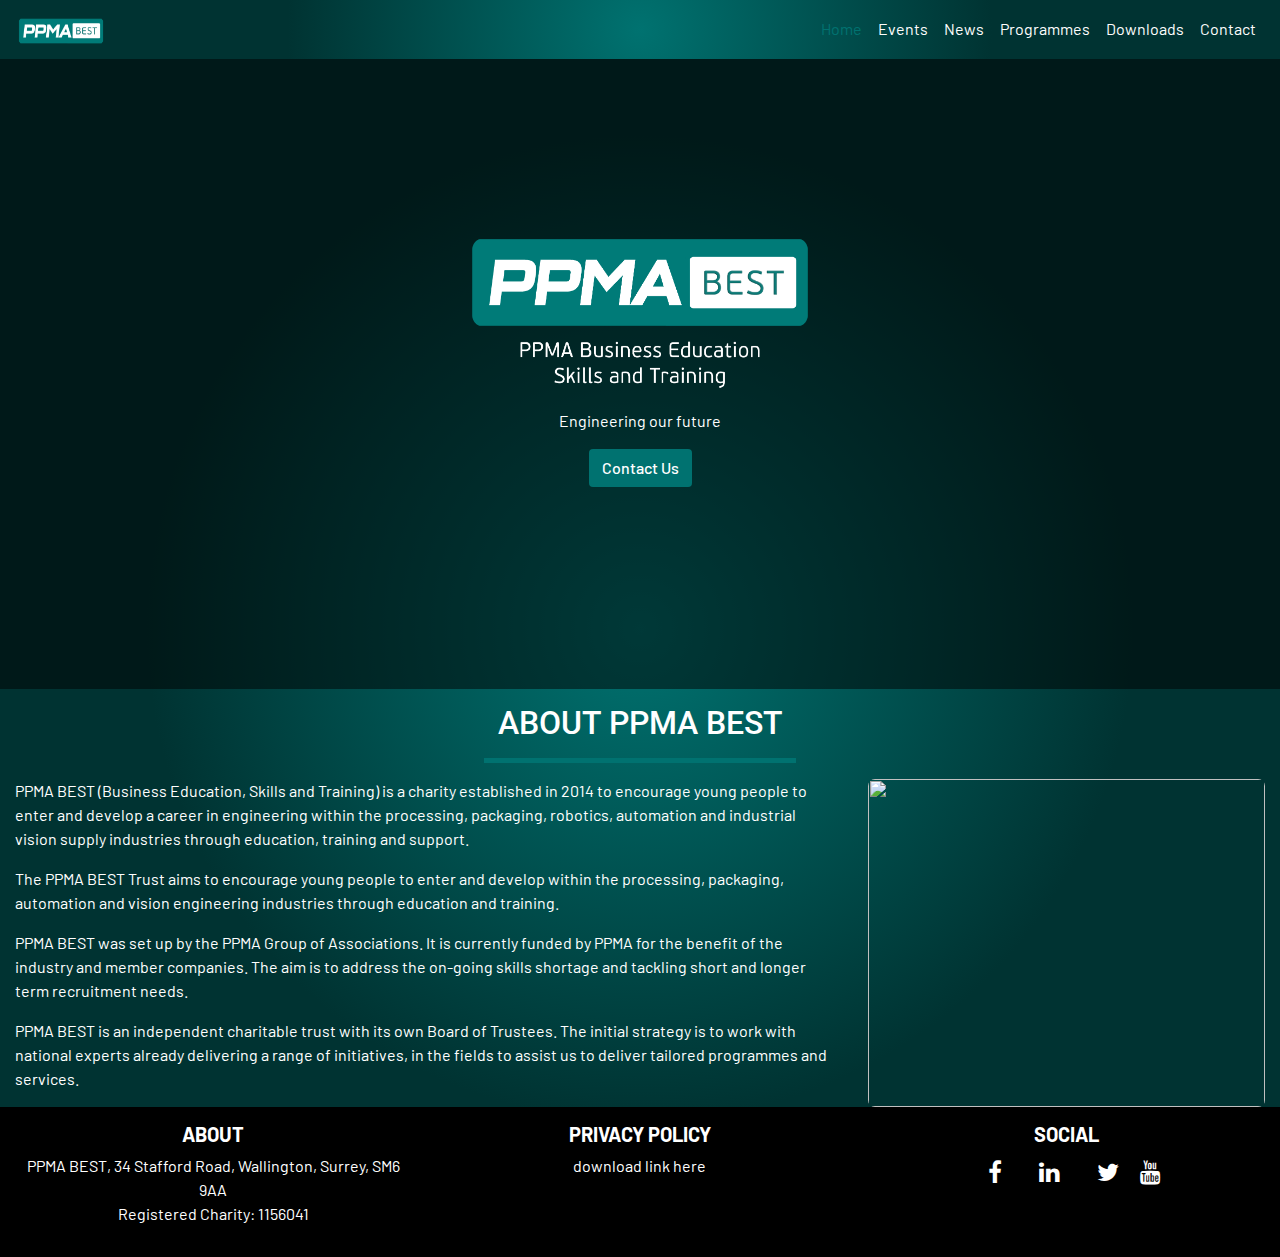
==== index.html @ e25cf6c8 "style changes to footer & added nav logo" ====
<!DOCTYPE html>
<html lang="en">

<head>
	<meta charset="UTF-8">
	<meta name="viewport" content="width=device-width, initial-scale=1.0">
	<meta http-equiv="X-UA-Compatible" content="ie=edge">
	<title>PPMA BEST</title>

	<link rel="stylesheet" href="https://stackpath.bootstrapcdn.com/bootstrap/4.4.1/css/bootstrap.min.css"
		type="text/css" />
	<link rel="stylesheet" href="https://stackpath.bootstrapcdn.com/font-awesome/4.7.0/css/font-awesome.min.css"
		type="text/css" />
	<link rel="stylesheet" href="assets/css/style.css" type="text/css" />

</head>

<body>

	<header>
		<nav class="navbar navbar-expand-lg navbar-dark">
			<a class="navbar-brand" href="index.html"><img src="/assets/images/navlogo.png" width="90" height="30" alt=""></a>
			<button class="navbar-toggler" type="button" data-toggle="collapse" data-target="#navbarSupportedContent" aria-controls="navbarSupportedContent" aria-expanded="false" aria-label="Toggle navigation">
    <span class="navbar-toggler-icon"></span>
  </button>

			<div class="collapse navbar-collapse" id="navbarSupportedContent">
				<ul class="navbar-nav ml-auto d-flex align-items-end">
					<li class="nav-item active">
						<a class="nav-link" href="index.html">Home <span class="sr-only">(current)</span></a>
					</li>
					<li class="nav-item">
						<a class="nav-link" href="events.html">Events</a>
					</li>
					<li class="nav-item">
						<a class="nav-link" href="news.html">News</a>
					</li>
					<li class="nav-item">
						<a class="nav-link" href="programmes.html">Programmes</a>
					</li>
					<li class="nav-item">
						<a class="nav-link" href="downloads.html">Downloads</a>
					</li>
					<li class="nav-item">
						<a class="nav-link" href="contact.html">Contact</a>
					</li>
				</ul>
			</div>
		</nav>
	</header>
	<section>

		<div class="container-fluid callout-container">
			<div class="opaque-overlay">&nbsp;</div>
			<div class="row">
				<div class="col-12">
					<section class="callout jumbotron text-center">
                        <img src="/assets/images/logostrap.png" class="callout-logo" alt="PPMA BESTO Logo">
						<p class="jumbotron-p">Engineering our future</p>
						<button type="button" class="btn cta--green">Contact Us</button>
					</section>
				</div>
			</div>

	</section>

	<section class="container-fluid">
		<div class="row">
			<div class="col-12">
				<h2 class="about-h2">About PPMA BEST</h2>
                <hr class="hr-small">
			</div>
		</div>
		<div class="row">
			<div class="col-12 col-lg-8 text-border">
				<p>PPMA BEST (Business Education, Skills and Training) is a charity established in 2014 to encourage
					young
					people to enter and develop a career in engineering within the processing, packaging, robotics,
					automation and industrial vision supply industries through education, training and support.</p>

    				<p>The PPMA BEST Trust aims to encourage young people to enter and develop within the processing,
					packaging, automation and vision engineering industries through education and training.</p>

				    <p>PPMA BEST was set up by the PPMA Group of Associations. It is currently funded by PPMA for the
					benefit
					of the industry and member companies. The aim is to address the on-going skills shortage and
					tackling
					short and longer term recruitment needs.</p>

                  	<p>PPMA BEST is an independent charitable trust with its own Board of Trustees. The initial strategy is
					to
					work with national experts already delivering a range of initiatives, in the fields to assist us to
					deliver tailored programmes and services.</p>

				    <!--<p>PPMA BEST Brochure (pdf) </p>-->
			</div>
			<div class="d-none d-lg-block col-lg-4">
				<img src="/assets/images/test.jpg" alt="" class="about-text-image">
            </div>
			</div>
	</section>
	<footer class="container-fluid">
		<div id="footer-details" class="row">
			<div class="col-sm-4">
				<h5>About</h5>
				<p class="inline-block">
					PPMA BEST, 34 Stafford Road, Wallington, Surrey, SM6 9AA </br>
                    Registered Charity: 1156041
				</p>
			</div>
			<div class="col-sm-4">
				<h5>Privacy Policy</h5>
				<p class="inline-block">
					download link here
				</p>
			</div>
			<div class="col-sm-4">
                <h5>Social</h5>
				<ul class="list-inline social-links">
					<li class="list-inline-item">
						<a target="_blank" href="https://www.facebook.com/PPMAGroup/">
							<i class="fa fa-facebook" aria-hidden="true"></i>
							<span class="sr-only">Facebook</span>
						</a>
					</li>
					<li class="list-inline-item">
						<a target="_blank" href="https://www.linkedin.com/company/ppma-best/">
							<i class="fa fa-linkedin" aria-hidden="true"></i>
							<span class="sr-only">Linkedin</span>
						</a>
					</li>
					<li class="list-inline-item">
						<a target="_blank" href="https://twitter.com/ppmabest?lang=en">
							<i class="fa fa-twitter" aria-hidden="true"></i>
							<span class="sr-only">Twitter</span>
						</a>
					</li>
					<li class="list-inline-item">
						<a target="_blank" href="https://www.youtube.com/channel/UCW0hgEalJv1jSjjpf-eoJUA?view_as=subscriber">
							<i class="fa fa-youtube" aria-hidden="true"></i>
							<span class="sr-only">Youtube</span>
						</a>
					</li>
			</div>
		</div>
	</footer>

	<script src="https://code.jquery.com/jquery-3.3.1.slim.min.js"
		integrity="sha384-q8i/X+965DzO0rT7abK41JStQIAqVgRVzpbzo5smXKp4YfRvH+8abtTE1Pi6jizo" crossorigin="anonymous">
	</script>
	<script src="https://cdnjs.cloudflare.com/ajax/libs/popper.js/1.14.7/umd/popper.min.js"
		integrity="sha384-UO2eT0CpHqdSJQ6hJty5KVphtPhzWj9WO1clHTMGa3JDZwrnQq4sF86dIHNDz0W1" crossorigin="anonymous">
	</script>
	<script src="https://stackpath.bootstrapcdn.com/bootstrap/4.3.1/js/bootstrap.min.js"
		integrity="sha384-JjSmVgyd0p3pXB1rRibZUAYoIIy6OrQ6VrjIEaFf/nJGzIxFDsf4x0xIM+B07jRM" crossorigin="anonymous">
	</script>

</body>

</html>
---- assets/css/style.css ----
@import url('https://fonts.googleapis.com/css?family=Barlow:200,300,400,500,700|Roboto:400,500,700&display=swap');

body {
    font-family: "Barlow", sans-serif;
    background: rgb(0,51,50);
    background: radial-gradient(circle, rgba(0,114,112,1) 0%, rgba(0,51,50,1) 55%);
    min-height: 100vh;
}

body p {
    color: white;
}

header {
    margin: 0;
}

/* ------------------------------------------- Navbar */

.navbar {
    background: radial-gradient(circle, rgba(0,114,112,1) 0%, rgba(0,51,50,1) 55%);
}

.navbar-dark .nav-item .nav-link {
    color: rgb(253, 253, 253);
}

.navbar-dark .nav-item:hover .nav-link {
    color: rgb(253, 253, 253);
    background-color: #007270;
    border-radius: 7px;
        transition: all 0.2s ease-in-out;
    -moz-transition: all 0.2s ease-in-out;
    -webkit-transition: all 0.2s ease-in-out;
    -o-transition: all 0.2s ease-in-out;
}

.navbar-dark .nav-item.active .nav-link {
    color: #007270;
}

.navbar-toggler:focus, .navbar-toggler:active {
    outline: none;
    box-shadow: none;
    background-color: #007270;
}




/* ------------------------------------------- callout */

.callout-container {
    background-image: url("/assets/images/test.jpg");
    -webkit-background-size: cover;
    -moz-background-size: cover;
    -o-background-size: cover;
    background-size: cover;
    
    display: flex;
    align-items: center;
    justify-content: center;

    position: relative;
  height: 70vh;
}

.opaque-overlay {
    position: absolute;
    top: 0;
    left: 0;
    height: 100%;
    width: 100%;
    background-color: rgba(0, 0, 0, 0.5);
}

.callout-logo {
    display:block;
    margin-left:auto;
    margin-right:auto;
    height: 20vh;
    width: 40vh;
}

.jumbotron {
    background-color: transparent;
    color: #fff;
}

.jumbotron-h1 {
    font-size: 5em;
}

/* ------------------------------------------- about section */

.about-text-image {
    width: 100%;
    height: 100%;
    border-radius: 7px;
    position: center;
}

.about-h2 {
    font-family: "Roboto";
    text-transform: uppercase;
    size: 3rem;
    text-align: center;
    color: white;
    padding-top: 15px;
}

/* ------------------------------------------- buttons */

.cta--green {
    background-color: #007270;
    color: white;
    font-weight: 500;
        transition: all 0.2s ease-in-out;
    -moz-transition: all 0.2s ease-in-out;
    -webkit-transition: all 0.2s ease-in-out;
    -o-transition: all 0.2s ease-in-out;
}

.cta--green:hover {
    background-color: #ffffff;
    color: #007270;
    font-weight: 500;
        transition: all 0.3s ease-in-out;
    -moz-transition: all 0.3s ease-in-out;
    -webkit-transition: all 0.3s ease-in-out;
    -o-transition: all 0.3s ease-in-out;
}

/* ---------------------------------------------------utilities */

/*.text-border {
    border: 2px solid #ffffff;
    padding-left: 5px;
    padding-right: 5px;
    border-radius: 7px;
}

Not sure I like this - leaving here to play about with margins / padding / styling later

*/  

.hr-wide {
    width: 75%;
    height: 5px;
    border: 0;
    background-color: #007270;
}

.hr-small {
    width: 25%;
    height: 5px;
    border: 0;
    background-color: #007270;
}

/* should the hr wide only be visible on smaller screens? unsure about the look on large screens */




/* --------------------------------------------------- footer */

#footer-details {
    background-color: #000000;
    padding-top: 15px;
    padding-bottom: 15px;
}

#footer-details h5 {
    color: white;
    text-align: center;
    text-transform: uppercase;
    font-weight: 700;
}

#footer-details p {
    text-align: center;
}

.social-links {
    text-align: center;
    font-size: 1.5rem;
}

.social-links a {
    color: white;
}

.social-links a:hover {
    color: #007270;
    transition: all 0.3s ease-in-out;
    -moz-transition: all 0.3s ease-in-out;
    -webkit-transition: all 0.3s ease-in-out;
    -o-transition: all 0.3s ease-in-out;
}

.list-inline-item:not(:last-child) {
    margin-right: 1rem;
    margin-left: 1rem;
}
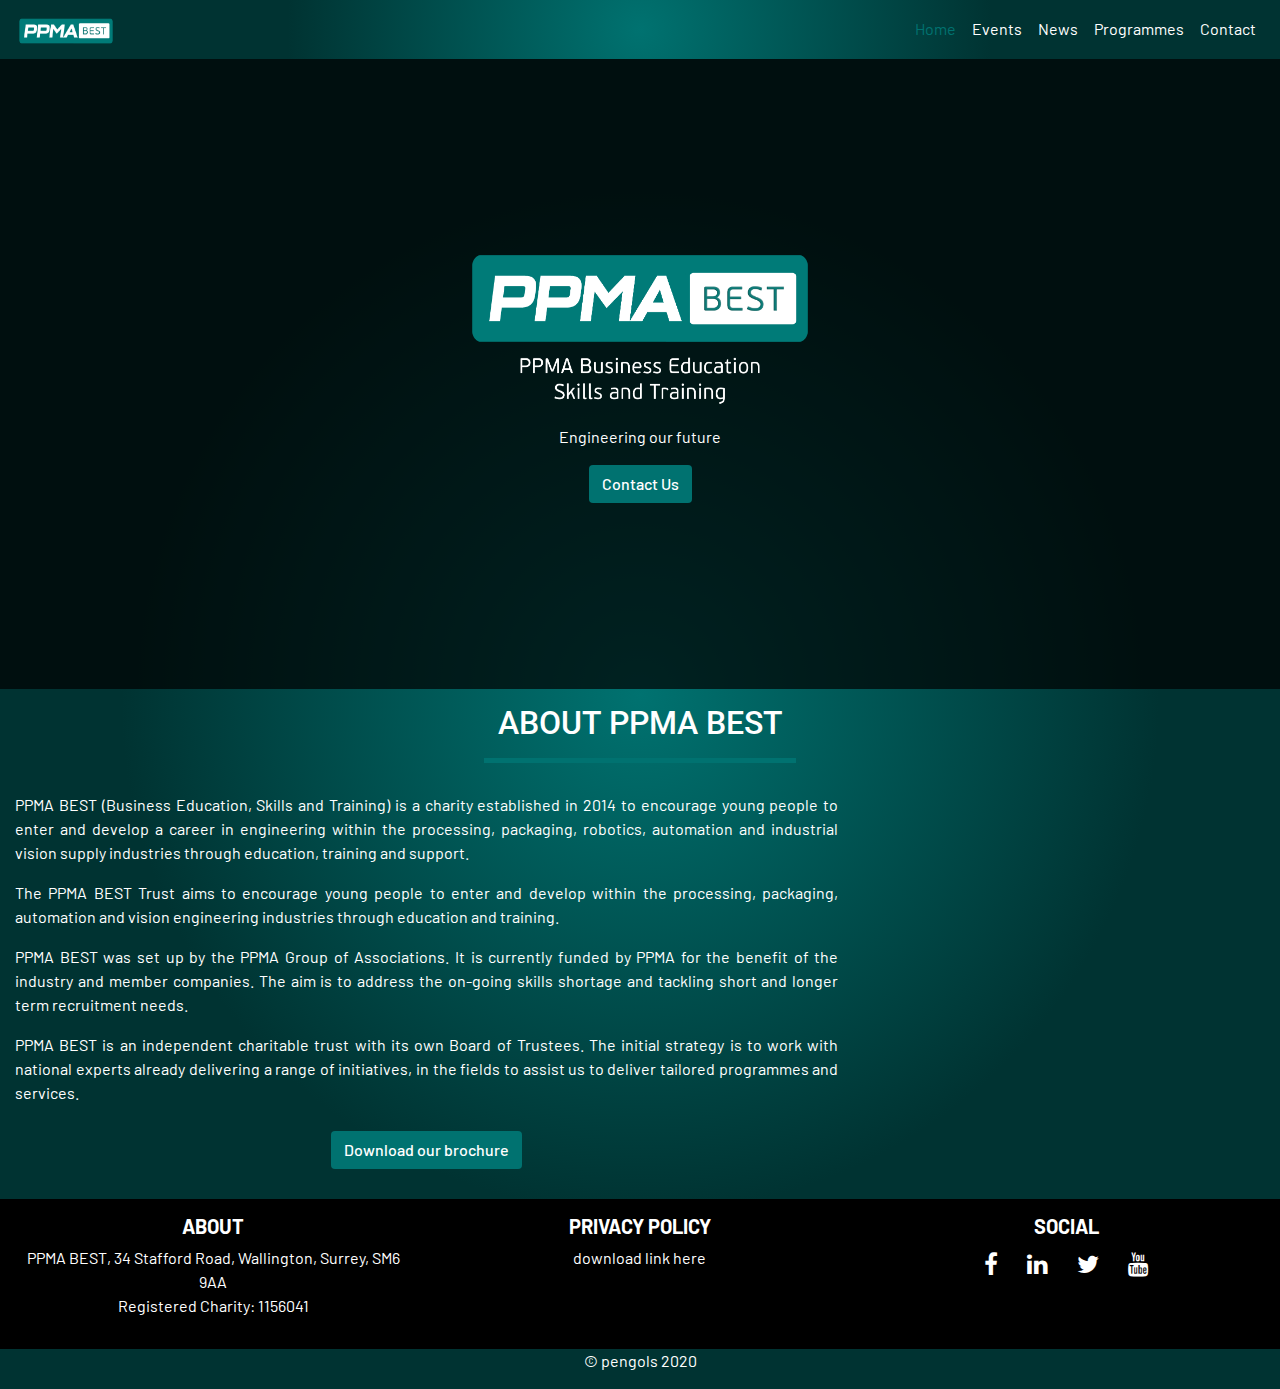
==== commit 6465744d: "removed downloads page from navbar on all html pages" ====
--- a/index.html
+++ b/index.html
@@ -7,6 +7,7 @@
 	<meta http-equiv="X-UA-Compatible" content="ie=edge">
 	<title>PPMA BEST</title>
 
+	<link rel="shortcut icon" type="image/png" href="/assets/images/favicon32.png">
 	<link rel="stylesheet" href="https://stackpath.bootstrapcdn.com/bootstrap/4.4.1/css/bootstrap.min.css"
 		type="text/css" />
 	<link rel="stylesheet" href="https://stackpath.bootstrapcdn.com/font-awesome/4.7.0/css/font-awesome.min.css"
@@ -19,83 +20,87 @@
 
 	<header>
 		<nav class="navbar navbar-expand-lg navbar-dark">
-			<a class="navbar-brand" href="index.html"><img src="/assets/images/navlogo.png" width="90" height="30" alt=""></a>
-			<button class="navbar-toggler" type="button" data-toggle="collapse" data-target="#navbarSupportedContent" aria-controls="navbarSupportedContent" aria-expanded="false" aria-label="Toggle navigation">
+			<a class="navbar-brand"
+				href="index.html"><img src="/assets/images/navlogo.png" width="100" height="30" alt=""></a>
+				<button class="navbar-toggler" type="button" data-toggle="collapse" data-target="#navbarSupportedContent" aria-controls="navbarSupportedContent" aria-expanded="false" aria-label="Toggle navigation">
     <span class="navbar-toggler-icon"></span>
   </button>
 
-			<div class="collapse navbar-collapse" id="navbarSupportedContent">
-				<ul class="navbar-nav ml-auto d-flex align-items-end">
-					<li class="nav-item active">
-						<a class="nav-link" href="index.html">Home <span class="sr-only">(current)</span></a>
-					</li>
-					<li class="nav-item">
-						<a class="nav-link" href="events.html">Events</a>
-					</li>
-					<li class="nav-item">
-						<a class="nav-link" href="news.html">News</a>
-					</li>
-					<li class="nav-item">
-						<a class="nav-link" href="programmes.html">Programmes</a>
-					</li>
-					<li class="nav-item">
-						<a class="nav-link" href="downloads.html">Downloads</a>
-					</li>
-					<li class="nav-item">
-						<a class="nav-link" href="contact.html">Contact</a>
-					</li>
-				</ul>
-			</div>
+				<div class="collapse navbar-collapse" id="navbarSupportedContent">
+					<ul class="navbar-nav ml-auto d-flex align-items-end">
+						<li class="nav-item active">
+							<a class="nav-link" href="index.html">Home <span class="sr-only">(current)</span></a>
+						</li>
+						<li class="nav-item">
+							<a class="nav-link" href="events.html">Events</a>
+						</li>
+						<li class="nav-item">
+							<a class="nav-link" href="news.html">News</a>
+						</li>
+						<li class="nav-item">
+							<a class="nav-link" href="programmes.html">Programmes</a>
+						</li>
+						<li class="nav-item">
+							<a class="nav-link" href="contact.html">Contact</a>
+						</li>
+					</ul>
+				</div>
 		</nav>
 	</header>
+
 	<section>
-
 		<div class="container-fluid callout-container">
 			<div class="opaque-overlay">&nbsp;</div>
 			<div class="row">
 				<div class="col-12">
-					<section class="callout jumbotron text-center">
-                        <img src="/assets/images/logostrap.png" class="callout-logo" alt="PPMA BESTO Logo">
+					<div class="callout jumbotron text-center">
+						<img src="/assets/images/logostrap.png" class="callout-logo" alt="PPMA BESTO Logo">
 						<p class="jumbotron-p">Engineering our future</p>
-						<button type="button" class="btn cta--green">Contact Us</button>
-					</section>
+						<a class="btn cta--green" href="contact.html" role="button">Contact Us</a>
+					</div>
 				</div>
 			</div>
-
+		</div>
 	</section>
 
 	<section class="container-fluid">
 		<div class="row">
 			<div class="col-12">
 				<h2 class="about-h2">About PPMA BEST</h2>
-                <hr class="hr-small">
+				<hr class="hr-small">
 			</div>
 		</div>
 		<div class="row">
-			<div class="col-12 col-lg-8 text-border">
-				<p>PPMA BEST (Business Education, Skills and Training) is a charity established in 2014 to encourage
+			<div class="col-12 col-lg-8">
+				<p class="text-justify">PPMA BEST (Business Education, Skills and Training) is a charity established in
+					2014 to encourage
 					young
 					people to enter and develop a career in engineering within the processing, packaging, robotics,
 					automation and industrial vision supply industries through education, training and support.</p>
 
-    				<p>The PPMA BEST Trust aims to encourage young people to enter and develop within the processing,
+				<p class="text-justify">The PPMA BEST Trust aims to encourage young people to enter and develop within
+					the processing,
 					packaging, automation and vision engineering industries through education and training.</p>
 
-				    <p>PPMA BEST was set up by the PPMA Group of Associations. It is currently funded by PPMA for the
+				<p class="text-justify">PPMA BEST was set up by the PPMA Group of Associations. It is currently funded
+					by PPMA for the
 					benefit
 					of the industry and member companies. The aim is to address the on-going skills shortage and
 					tackling
 					short and longer term recruitment needs.</p>
 
-                  	<p>PPMA BEST is an independent charitable trust with its own Board of Trustees. The initial strategy is
+				<p class="text-justify">PPMA BEST is an independent charitable trust with its own Board of Trustees. The
+					initial strategy is
 					to
 					work with national experts already delivering a range of initiatives, in the fields to assist us to
 					deliver tailored programmes and services.</p>
-
-				    <!--<p>PPMA BEST Brochure (pdf) </p>-->
+				<div class="brochure-cta">
+					<a href="http://www.ppmabest.org.uk/pdf/PPMA_BEST_2019.pdf" target="_blank" role="button"
+						class="btn cta--green">Download our brochure</a>
+				</div>
 			</div>
 			<div class="d-none d-lg-block col-lg-4">
-				<img src="/assets/images/test.jpg" alt="" class="about-text-image">
+				<img src="/assets/images/apprentice.png" alt="" class="img-fluid about-text-image">
             </div>
 			</div>
 	</section>
@@ -104,8 +109,8 @@
 			<div class="col-sm-4">
 				<h5>About</h5>
 				<p class="inline-block">
-					PPMA BEST, 34 Stafford Road, Wallington, Surrey, SM6 9AA </br>
-                    Registered Charity: 1156041
+					PPMA BEST, 34 Stafford Road, Wallington, Surrey, SM6 9AA <br>
+					Registered Charity: 1156041
 				</p>
 			</div>
 			<div class="col-sm-4">
@@ -115,7 +120,7 @@
 				</p>
 			</div>
 			<div class="col-sm-4">
-                <h5>Social</h5>
+				<h5>Social</h5>
 				<ul class="list-inline social-links">
 					<li class="list-inline-item">
 						<a target="_blank" href="https://www.facebook.com/PPMAGroup/">
@@ -136,11 +141,18 @@
 						</a>
 					</li>
 					<li class="list-inline-item">
-						<a target="_blank" href="https://www.youtube.com/channel/UCW0hgEalJv1jSjjpf-eoJUA?view_as=subscriber">
+						<a target="_blank"
+							href="https://www.youtube.com/channel/UCW0hgEalJv1jSjjpf-eoJUA?view_as=subscriber">
 							<i class="fa fa-youtube" aria-hidden="true"></i>
 							<span class="sr-only">Youtube</span>
 						</a>
 					</li>
+				</ul>
+			</div>
+		</div>
+		<div class="row copywrite-row">
+			<div class="col text-center">
+				<p class="copywrite-p">© pengols 2020</p>
 			</div>
 		</div>
 	</footer>
--- a/assets/css/style.css
+++ b/assets/css/style.css
@@ -8,7 +8,7 @@
 }
 
 body p {
-    color: white;
+    color: #ffffff;
 }
 
 header {
@@ -22,11 +22,11 @@
 }
 
 .navbar-dark .nav-item .nav-link {
-    color: rgb(253, 253, 253);
+    color: #ffffff;
 }
 
 .navbar-dark .nav-item:hover .nav-link {
-    color: rgb(253, 253, 253);
+    color: #ffffff;
     background-color: #007270;
     border-radius: 7px;
         transition: all 0.2s ease-in-out;
@@ -51,7 +51,7 @@
 /* ------------------------------------------- callout */
 
 .callout-container {
-    background-image: url("/assets/images/test.jpg");
+    background-image: url("/assets/images/callout-hero.png");
     -webkit-background-size: cover;
     -moz-background-size: cover;
     -o-background-size: cover;
@@ -65,13 +65,28 @@
   height: 70vh;
 }
 
+.callout-container-subpage {
+    background-image: url("/assets/images/callout-hero.png");
+    -webkit-background-size: cover;
+    -moz-background-size: cover;
+    -o-background-size: cover;
+    background-size: cover;
+    
+    display: flex;
+    align-items: center;
+    justify-content: center;
+
+    position: relative;
+  height: 25vh;
+}
+
 .opaque-overlay {
     position: absolute;
     top: 0;
     left: 0;
     height: 100%;
     width: 100%;
-    background-color: rgba(0, 0, 0, 0.5);
+    background-color: rgba(0, 0, 0, 0.7);
 }
 
 .callout-logo {
@@ -84,42 +99,51 @@
 
 .jumbotron {
     background-color: transparent;
-    color: #fff;
+    color: #ffffff;
+    margin-bottom: 0;
 }
 
 .jumbotron-h1 {
-    font-size: 5em;
+    font-size: 3em;
+    text-transform: uppercase;
+    margin: 0;
+    font-weight: 500;
 }
 
 /* ------------------------------------------- about section */
 
 .about-text-image {
-    width: 100%;
-    height: 100%;
+    padding-bottom: 15px;
     border-radius: 7px;
-    position: center;
-}
+    background-size: cover;
+
+} 
 
 .about-h2 {
     font-family: "Roboto";
     text-transform: uppercase;
-    size: 3rem;
-    text-align: center;
-    color: white;
+    text-align: center;
+    color: #ffffff;
     padding-top: 15px;
 }
 
+.brochure-cta {
+    padding-bottom: 30px;
+    padding-top: 10px;
+    text-align: center;
+}
+
 /* ------------------------------------------- buttons */
 
 .cta--green {
     background-color: #007270;
-    color: white;
+    color: #ffffff;
     font-weight: 500;
         transition: all 0.2s ease-in-out;
     -moz-transition: all 0.2s ease-in-out;
     -webkit-transition: all 0.2s ease-in-out;
     -o-transition: all 0.2s ease-in-out;
-}
+    }
 
 .cta--green:hover {
     background-color: #ffffff;
@@ -131,6 +155,10 @@
     -o-transition: all 0.3s ease-in-out;
 }
 
+
+
+
+
 /* ---------------------------------------------------utilities */
 
 /*.text-border {
@@ -156,11 +184,16 @@
     height: 5px;
     border: 0;
     background-color: #007270;
+    margin-bottom: 30px;
 }
 
 /* should the hr wide only be visible on smaller screens? unsure about the look on large screens */
 
-
+.header-h3 {
+    color: #ffffff;
+    margin-top: 20px;
+    margin-bottom: 20px;
+}
 
 
 /* --------------------------------------------------- footer */
@@ -172,7 +205,7 @@
 }
 
 #footer-details h5 {
-    color: white;
+    color: #ffffff;
     text-align: center;
     text-transform: uppercase;
     font-weight: 700;
@@ -188,7 +221,7 @@
 }
 
 .social-links a {
-    color: white;
+    color: #ffffff;
 }
 
 .social-links a:hover {
@@ -199,7 +232,109 @@
     -o-transition: all 0.3s ease-in-out;
 }
 
-.list-inline-item:not(:last-child) {
+.list-inline-item {
     margin-right: 1rem;
     margin-left: 1rem;
+}
+
+/* ------------------------------------------- contact form */
+
+
+
+.contact-form {
+    width: 60%;
+    margin: 0 auto;
+}
+
+.form-control {
+    margin-bottom: 15px;
+}
+.submit-row {
+    margin-bottom: 15px;
+}
+
+/*------------------------------------------- programmes page */
+
+.programmes-row {
+    margin-top: 0px;
+    margin-left: 20px;
+    margin-right: 20px;
+}
+
+.programme-h5-heading {
+    text-align: center;
+    color: #ffffff;
+    margin-top:10vh;
+    margin-bottom:10vh;
+    font-weight: 500;
+    text-transform: uppercase;
+    z-index: 1;
+}
+
+.app-awards-bg-img {
+   background-image: url(/assets/images/programme-3.png);
+}
+
+.eng-under-bg-img {
+   background-image: url(/assets/images/programme-2.png);
+}
+
+.stem-days-bg-img {
+   background-image: url(/assets/images/programme-1.png);
+}
+
+.app-progression-bg-img {
+   background-image: url(/assets/images/programme-4.png);
+}
+
+.programme-img {
+   border-radius: 7px;
+   margin-left: 7px;
+   margin-right: 7px;
+   margin-bottom: 15px;
+   -webkit-background-size: cover;
+    -moz-background-size: cover;
+    -o-background-size: cover;
+    background-size: cover;
+    
+    display: flex;
+    align-items: center;
+    justify-content: center;
+
+    position: relative;
+}
+
+.opaque-overlay-prog {
+    position: absolute;
+    top: 0;
+    left: 0;
+    height: 100%;
+    width: 100%;
+    background-color: rgba(0, 0, 0, 0.7);
+    border-radius: 7px;
+}
+
+.programme-col {
+    padding-top: 0px;
+    padding-bottom: 30px;
+    padding-left: 30px;
+    padding-right:30px;
+    margin-bottom: 25px;
+}
+
+
+
+
+
+/*--------------- media queries */
+
+@media only screen and (max-width: 600px) {
+  .programme-col {
+    padding: 0;
+    }
+
+  .contact-form {
+    width: 90%;
+    margin: 0 auto;
+    }
 }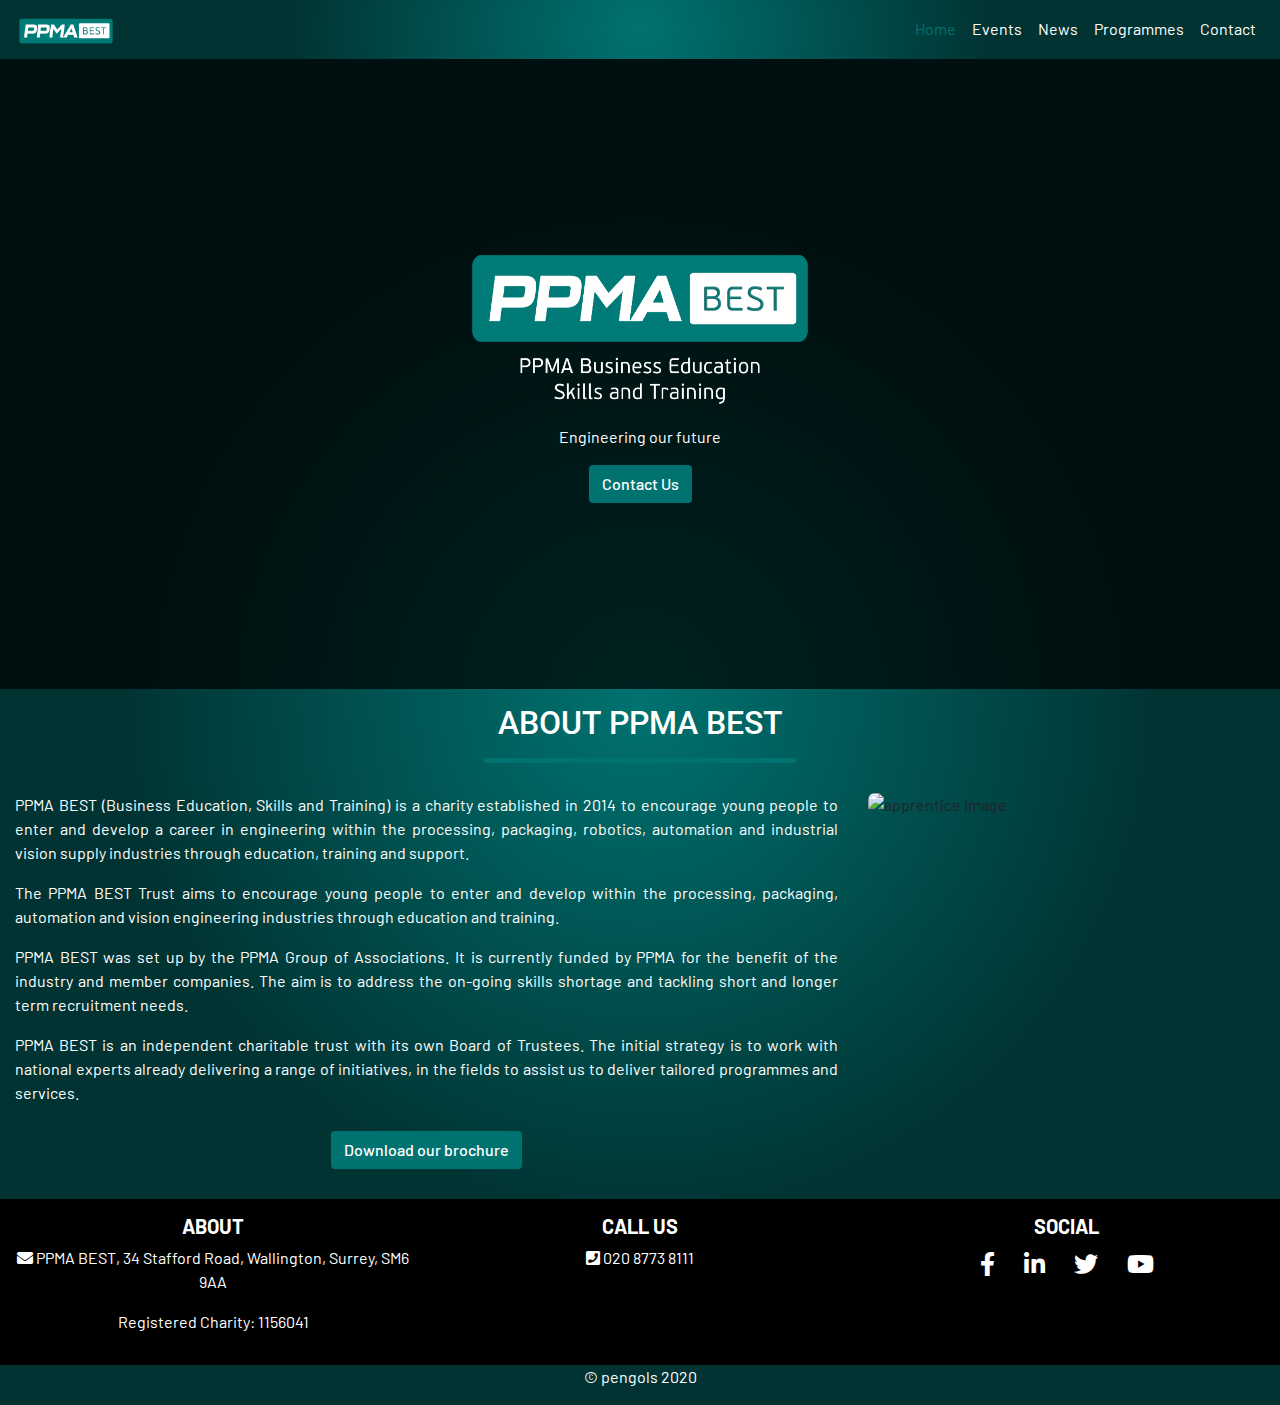
==== commit 8b454e97: "imahe path changed for logostrap" ====
--- a/index.html
+++ b/index.html
@@ -10,7 +10,7 @@
 	<link rel="shortcut icon" type="image/png" href="/assets/images/favicon32.png">
 	<link rel="stylesheet" href="https://stackpath.bootstrapcdn.com/bootstrap/4.4.1/css/bootstrap.min.css"
 		type="text/css" />
-	<link rel="stylesheet" href="https://stackpath.bootstrapcdn.com/font-awesome/4.7.0/css/font-awesome.min.css"
+	<link rel="stylesheet" href="https://cdnjs.cloudflare.com/ajax/libs/font-awesome/5.11.2/css/all.css"
 		type="text/css" />
 	<link rel="stylesheet" href="assets/css/style.css" type="text/css" />
 
@@ -21,7 +21,7 @@
 	<header>
 		<nav class="navbar navbar-expand-lg navbar-dark">
 			<a class="navbar-brand"
-				href="index.html"><img src="/assets/images/navlogo.png" width="100" height="30" alt=""></a>
+				href="index.html"><img src="../assets/images/navlogo.png" width="100" height="30" alt=""></a>
 				<button class="navbar-toggler" type="button" data-toggle="collapse" data-target="#navbarSupportedContent" aria-controls="navbarSupportedContent" aria-expanded="false" aria-label="Toggle navigation">
     <span class="navbar-toggler-icon"></span>
   </button>
@@ -54,7 +54,7 @@
 			<div class="row">
 				<div class="col-12">
 					<div class="callout jumbotron text-center">
-						<img src="/assets/images/logostrap.png" class="callout-logo" alt="PPMA BESTO Logo">
+						<img src="./assets/images/logostrap.png" class="callout-logo" alt="PPMA BEST Logo">
 						<p class="jumbotron-p">Engineering our future</p>
 						<a class="btn cta--green" href="contact.html" role="button">Contact Us</a>
 					</div>
@@ -100,7 +100,7 @@
 				</div>
 			</div>
 			<div class="d-none d-lg-block col-lg-4">
-				<img src="/assets/images/apprentice.png" alt="" class="img-fluid about-text-image">
+				<img src="/assets/images/apprentice.png" alt="apprentice image" class="img-fluid about-text-image">
             </div>
 			</div>
 	</section>
@@ -108,42 +108,39 @@
 		<div id="footer-details" class="row">
 			<div class="col-sm-4">
 				<h5>About</h5>
-				<p class="inline-block">
-					PPMA BEST, 34 Stafford Road, Wallington, Surrey, SM6 9AA <br>
-					Registered Charity: 1156041
-				</p>
+				<p class="inline-block"><i class="fas fa-envelope" aria-hidden="true"></i>
+					PPMA BEST, 34 Stafford Road, Wallington, Surrey, SM6 9AA</p>
+				<p class="inline-block">Registered Charity: 1156041</p>
 			</div>
 			<div class="col-sm-4">
-				<h5>Privacy Policy</h5>
-				<p class="inline-block">
-					download link here
-				</p>
+				<h5>Call us</h5>
+				<p class="inline-block"><i class="fas fa-phone-square" aria-hidden="true"></i> 020 8773 8111</p>
 			</div>
 			<div class="col-sm-4">
 				<h5>Social</h5>
 				<ul class="list-inline social-links">
 					<li class="list-inline-item">
 						<a target="_blank" href="https://www.facebook.com/PPMAGroup/">
-							<i class="fa fa-facebook" aria-hidden="true"></i>
+							<i class="fab fa-facebook-f" aria-hidden="true"></i>
 							<span class="sr-only">Facebook</span>
 						</a>
 					</li>
 					<li class="list-inline-item">
 						<a target="_blank" href="https://www.linkedin.com/company/ppma-best/">
-							<i class="fa fa-linkedin" aria-hidden="true"></i>
+							<i class="fab fa-linkedin-in" aria-hidden="true"></i>
 							<span class="sr-only">Linkedin</span>
 						</a>
 					</li>
 					<li class="list-inline-item">
 						<a target="_blank" href="https://twitter.com/ppmabest?lang=en">
-							<i class="fa fa-twitter" aria-hidden="true"></i>
+							<i class="fab fa-twitter" aria-hidden="true"></i>
 							<span class="sr-only">Twitter</span>
 						</a>
 					</li>
 					<li class="list-inline-item">
 						<a target="_blank"
 							href="https://www.youtube.com/channel/UCW0hgEalJv1jSjjpf-eoJUA?view_as=subscriber">
-							<i class="fa fa-youtube" aria-hidden="true"></i>
+							<i class="fab fa-youtube" aria-hidden="true"></i>
 							<span class="sr-only">Youtube</span>
 						</a>
 					</li>
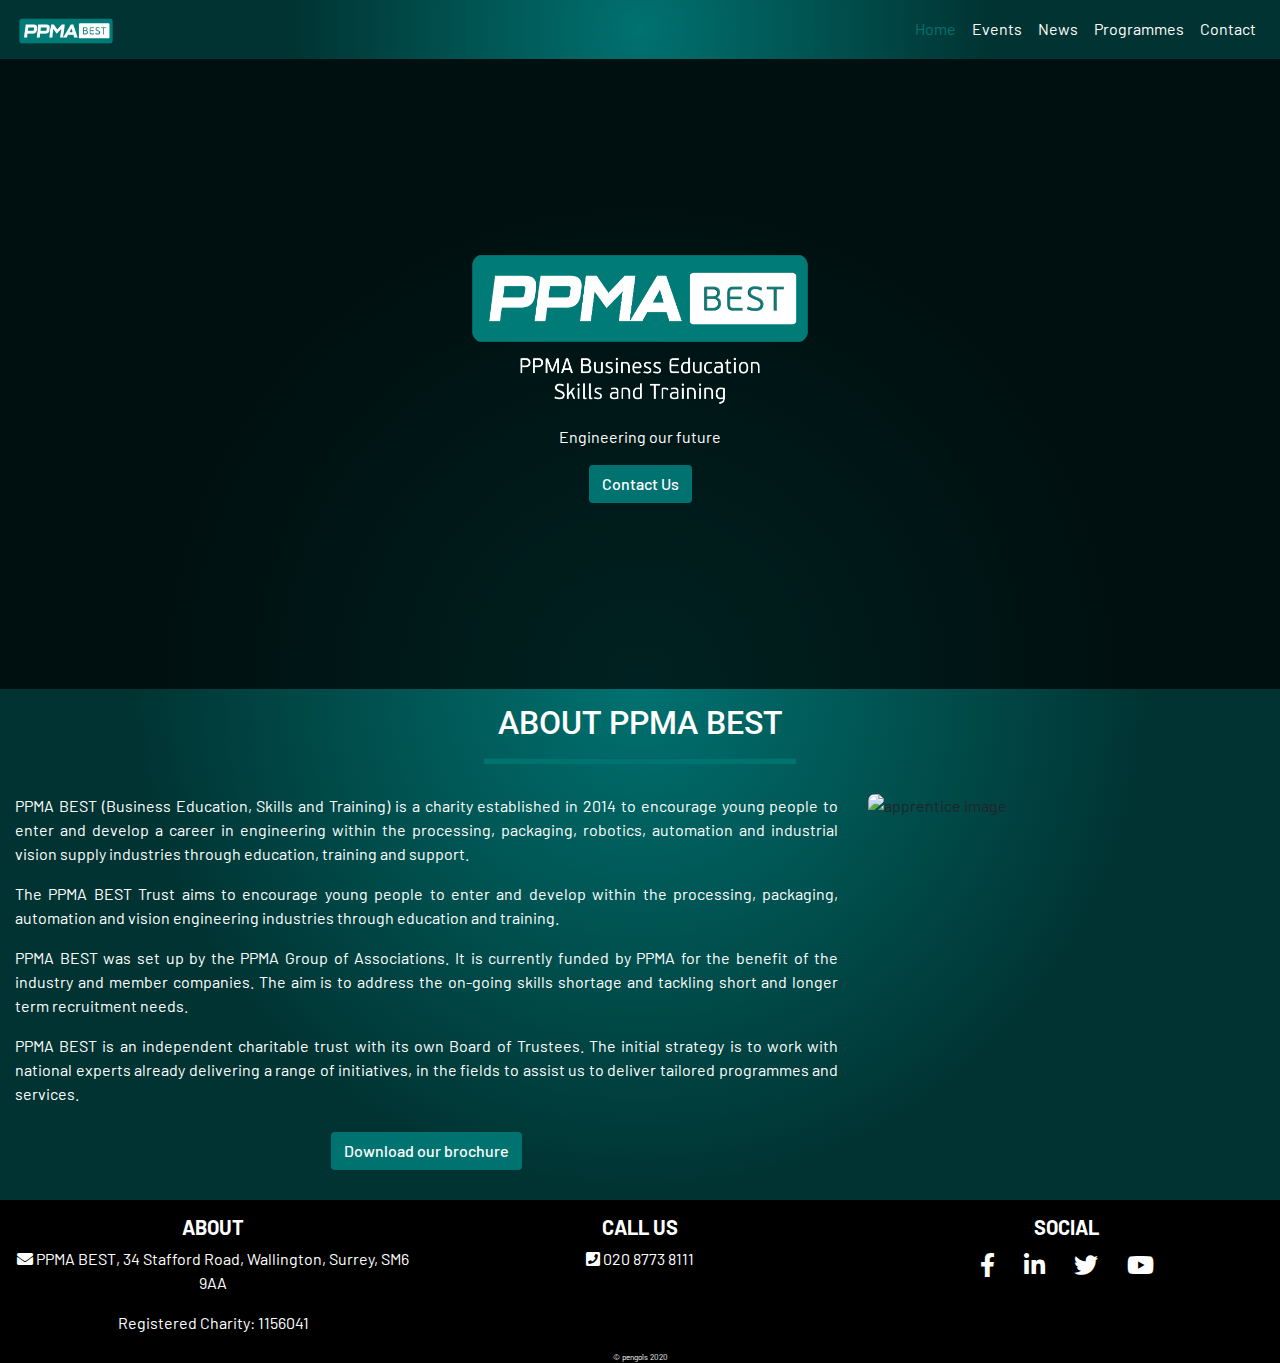
==== commit 1af414fc: "fixed image paths on all pages inc CSS" ====
--- a/index.html
+++ b/index.html
@@ -7,7 +7,7 @@
 	<meta http-equiv="X-UA-Compatible" content="ie=edge">
 	<title>PPMA BEST</title>
 
-	<link rel="shortcut icon" type="image/png" href="/assets/images/favicon32.png">
+	<link rel="shortcut icon" type="image/png" href="./assets/images/favicon32.png">
 	<link rel="stylesheet" href="https://stackpath.bootstrapcdn.com/bootstrap/4.4.1/css/bootstrap.min.css"
 		type="text/css" />
 	<link rel="stylesheet" href="https://cdnjs.cloudflare.com/ajax/libs/font-awesome/5.11.2/css/all.css"
@@ -21,7 +21,7 @@
 	<header>
 		<nav class="navbar navbar-expand-lg navbar-dark">
 			<a class="navbar-brand"
-				href="index.html"><img src="../assets/images/navlogo.png" width="100" height="30" alt=""></a>
+				href="index.html"><img src="./assets/images/navlogo.png" width="100" height="30" alt=""></a>
 				<button class="navbar-toggler" type="button" data-toggle="collapse" data-target="#navbarSupportedContent" aria-controls="navbarSupportedContent" aria-expanded="false" aria-label="Toggle navigation">
     <span class="navbar-toggler-icon"></span>
   </button>
@@ -100,7 +100,7 @@
 				</div>
 			</div>
 			<div class="d-none d-lg-block col-lg-4">
-				<img src="/assets/images/apprentice.png" alt="apprentice image" class="img-fluid about-text-image">
+				<img src="./assets/images/apprentice.png" alt="apprentice image" class="img-fluid about-text-image">
             </div>
 			</div>
 	</section>
--- a/assets/css/style.css
+++ b/assets/css/style.css
@@ -3,6 +3,7 @@
 body {
     font-family: "Barlow", sans-serif;
     background: rgb(0,51,50);
+    background: -o-radial-gradient(circle, rgba(0,114,112,1) 0%, rgba(0,51,50,1) 55%);
     background: radial-gradient(circle, rgba(0,114,112,1) 0%, rgba(0,51,50,1) 55%);
     min-height: 100vh;
 }
@@ -18,6 +19,7 @@
 /* ------------------------------------------- Navbar */
 
 .navbar {
+    background: -o-radial-gradient(circle, rgba(0,114,112,1) 0%, rgba(0,51,50,1) 55%);
     background: radial-gradient(circle, rgba(0,114,112,1) 0%, rgba(0,51,50,1) 55%);
 }
 
@@ -41,7 +43,8 @@
 
 .navbar-toggler:focus, .navbar-toggler:active {
     outline: none;
-    box-shadow: none;
+    -webkit-box-shadow: none;
+            box-shadow: none;
     background-color: #007270;
 }
 
@@ -52,14 +55,19 @@
 
 .callout-container {
     background-image: url("/assets/images/callout-hero.png");
-    -webkit-background-size: cover;
-    -moz-background-size: cover;
-    -o-background-size: cover;
-    background-size: cover;
+    background-size: cover;
+    
+    display: -webkit-box;
+    
+    display: -ms-flexbox;
     
     display: flex;
-    align-items: center;
-    justify-content: center;
+    -webkit-box-align: center;
+        -ms-flex-align: center;
+            align-items: center;
+    -webkit-box-pack: center;
+        -ms-flex-pack: center;
+            justify-content: center;
 
     position: relative;
   height: 70vh;
@@ -67,14 +75,19 @@
 
 .callout-container-subpage {
     background-image: url("/assets/images/callout-hero.png");
-    -webkit-background-size: cover;
-    -moz-background-size: cover;
-    -o-background-size: cover;
-    background-size: cover;
+    background-size: cover;
+    
+    display: -webkit-box;
+    
+    display: -ms-flexbox;
     
     display: flex;
-    align-items: center;
-    justify-content: center;
+    -webkit-box-align: center;
+        -ms-flex-align: center;
+            align-items: center;
+    -webkit-box-pack: center;
+        -ms-flex-pack: center;
+            justify-content: center;
 
     position: relative;
   height: 25vh;
@@ -161,17 +174,6 @@
 
 /* ---------------------------------------------------utilities */
 
-/*.text-border {
-    border: 2px solid #ffffff;
-    padding-left: 5px;
-    padding-right: 5px;
-    border-radius: 7px;
-}
-
-Not sure I like this - leaving here to play about with margins / padding / styling later
-
-*/  
-
 .hr-wide {
     width: 75%;
     height: 5px;
@@ -182,12 +184,9 @@
 .hr-small {
     width: 25%;
     height: 5px;
-    border: 0;
     background-color: #007270;
     margin-bottom: 30px;
 }
-
-/* should the hr wide only be visible on smaller screens? unsure about the look on large screens */
 
 .header-h3 {
     color: #ffffff;
@@ -201,7 +200,6 @@
 #footer-details {
     background-color: #000000;
     padding-top: 15px;
-    padding-bottom: 15px;
 }
 
 #footer-details h5 {
@@ -237,9 +235,17 @@
     margin-left: 1rem;
 }
 
+.copywrite-row {
+    background-color: #000000;
+    padding-left: 0;
+}
+
+.copywrite-p {
+    margin: 0;
+    font-size: 0.5rem;
+}
+
 /* ------------------------------------------- contact form */
-
-
 
 .contact-form {
     width: 60%;
@@ -272,11 +278,11 @@
 }
 
 .app-awards-bg-img {
-   background-image: url(/assets/images/programme-3.png);
+   background-image: url(./assets/images/programme-3.png);
 }
 
 .eng-under-bg-img {
-   background-image: url(/assets/images/programme-2.png);
+   background-image: url(./assets/images/programme-2.png);
 }
 
 .stem-days-bg-img {
@@ -284,7 +290,7 @@
 }
 
 .app-progression-bg-img {
-   background-image: url(/assets/images/programme-4.png);
+   background-image: url(./assets/images/programme-4.png);
 }
 
 .programme-img {
@@ -292,14 +298,19 @@
    margin-left: 7px;
    margin-right: 7px;
    margin-bottom: 15px;
-   -webkit-background-size: cover;
-    -moz-background-size: cover;
-    -o-background-size: cover;
-    background-size: cover;
+   background-size: cover;
+    
+    display: -webkit-box;
+    
+    display: -ms-flexbox;
     
     display: flex;
-    align-items: center;
-    justify-content: center;
+    -webkit-box-align: center;
+        -ms-flex-align: center;
+            align-items: center;
+    -webkit-box-pack: center;
+        -ms-flex-pack: center;
+            justify-content: center;
 
     position: relative;
 }
@@ -322,9 +333,31 @@
     margin-bottom: 25px;
 }
 
-
-
-
+/*--------------- news */
+
+.news-text-col {
+    padding: 0 30px;
+}
+
+.news-image-col {
+    padding: 15px;
+}
+
+.news-image-col {
+    background-size: cover;
+}
+
+.news-text-image {
+    padding-bottom: 15px;
+    border-radius: 7px;
+    background-size: cover;
+} 
+
+.news-card {
+    margin-bottom: 15px;
+    width: 100%;
+    background-color: transparent;
+}
 
 /*--------------- media queries */
 
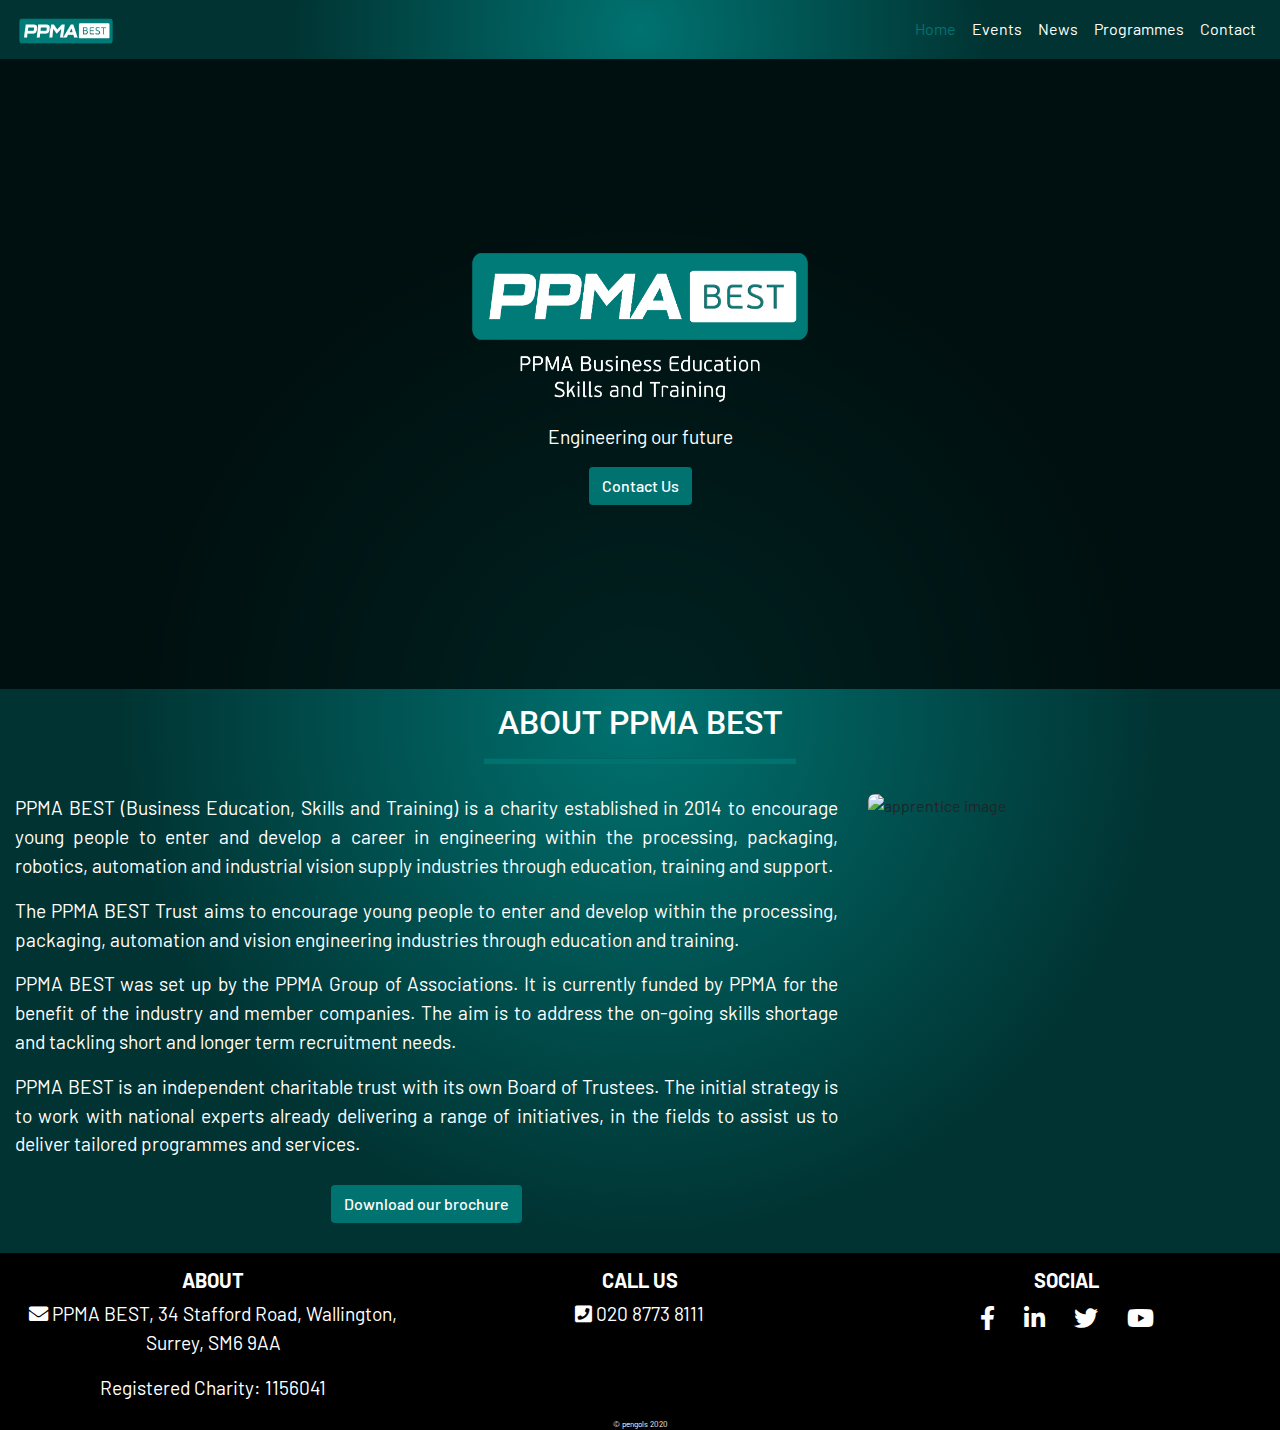
==== commit d895db61: "added comments to index.html" ====
--- a/index.html
+++ b/index.html
@@ -17,11 +17,11 @@
 </head>
 
 <body>
-
+<!-------------------Navbar-->
 	<header>
 		<nav class="navbar navbar-expand-lg navbar-dark">
 			<a class="navbar-brand"
-				href="index.html"><img src="./assets/images/navlogo.png" width="100" height="30" alt=""></a>
+				href="index.html"><img src="./assets/images/navlogo.png" width="100" height="30" alt="PPMA BEST logo"></a>
 				<button class="navbar-toggler" type="button" data-toggle="collapse" data-target="#navbarSupportedContent" aria-controls="navbarSupportedContent" aria-expanded="false" aria-label="Toggle navigation">
     <span class="navbar-toggler-icon"></span>
   </button>
@@ -47,7 +47,7 @@
 				</div>
 		</nav>
 	</header>
-
+<!----------------------Callout-->
 	<section>
 		<div class="container-fluid callout-container">
 			<div class="opaque-overlay">&nbsp;</div>
@@ -62,7 +62,7 @@
 			</div>
 		</div>
 	</section>
-
+<!----------------------Content Heading-->
 	<section class="container-fluid">
 		<div class="row">
 			<div class="col-12">
@@ -70,6 +70,7 @@
 				<hr class="hr-small">
 			</div>
 		</div>
+<!----------------------Content text-->
 		<div class="row">
 			<div class="col-12 col-lg-8">
 				<p class="text-justify">PPMA BEST (Business Education, Skills and Training) is a charity established in
@@ -99,11 +100,13 @@
 						class="btn cta--green">Download our brochure</a>
 				</div>
 			</div>
+<!----------------------Content image-->
 			<div class="d-none d-lg-block col-lg-4">
 				<img src="./assets/images/apprentice.png" alt="apprentice image" class="img-fluid about-text-image">
             </div>
 			</div>
 	</section>
+<!----------------------Footer-->
 	<footer class="container-fluid">
 		<div id="footer-details" class="row">
 			<div class="col-sm-4">
--- a/assets/css/style.css
+++ b/assets/css/style.css
@@ -4,16 +4,20 @@
     font-family: "Barlow", sans-serif;
     background: rgb(0,51,50);
     background: -o-radial-gradient(circle, rgba(0,114,112,1) 0%, rgba(0,51,50,1) 55%);
-    background: radial-gradient(circle, rgba(0,114,112,1) 0%, rgba(0,51,50,1) 55%);
-    min-height: 100vh;
+    background: radial-gradient(circle, rgba(0,114,112,1) 0%, rgba(0,51,50,1) 55%);  
 }
 
 body p {
     color: #ffffff;
+    font-size: 1.2rem;
 }
 
 header {
     margin: 0;
+}
+
+.main-content {
+    min-height: 60vh;
 }
 
 /* ------------------------------------------- Navbar */
@@ -54,7 +58,31 @@
 /* ------------------------------------------- callout */
 
 .callout-container {
-    background-image: url("/assets/images/callout-hero.png");
+    background-image: url("../../assets/images/callout-hero.png");
+    background-size: cover;
+    
+    display: -webkit-box;
+    
+    display: -ms-flexbox;
+    
+    display: -webkit-flex;
+    
+    display: flex;
+    -webkit-box-align: center;
+        -ms-flex-align: center;
+            -webkit-align-items: center;
+            align-items: center;
+    -webkit-box-pack: center;
+        -ms-flex-pack: center;
+            -webkit-justify-content: center;
+            justify-content: center;
+
+    position: relative;
+    height: 70vh;
+}
+
+.callout-container-subpage {
+    background-image: url("../../assets/images/callout-hero.png");
     background-size: cover;
     
     display: -webkit-box;
@@ -70,26 +98,6 @@
             justify-content: center;
 
     position: relative;
-  height: 70vh;
-}
-
-.callout-container-subpage {
-    background-image: url("/assets/images/callout-hero.png");
-    background-size: cover;
-    
-    display: -webkit-box;
-    
-    display: -ms-flexbox;
-    
-    display: flex;
-    -webkit-box-align: center;
-        -ms-flex-align: center;
-            align-items: center;
-    -webkit-box-pack: center;
-        -ms-flex-pack: center;
-            justify-content: center;
-
-    position: relative;
   height: 25vh;
 }
 
@@ -168,9 +176,27 @@
     -o-transition: all 0.3s ease-in-out;
 }
 
-
-
-
+.cta--green-content {
+    margin: 15px 0 30px 0;
+    background-color: #007270;
+    color: #ffffff;
+    font-weight: 500;
+        transition: all 0.2s ease-in-out;
+    -moz-transition: all 0.2s ease-in-out;
+    -webkit-transition: all 0.2s ease-in-out;
+    -o-transition: all 0.2s ease-in-out;
+    }
+
+.cta--green-content:hover {
+    margin: 15px 0 30px 0;
+    background-color: #ffffff;
+    color: #007270;
+    font-weight: 500;
+        transition: all 0.3s ease-in-out;
+    -moz-transition: all 0.3s ease-in-out;
+    -webkit-transition: all 0.3s ease-in-out;
+    -o-transition: all 0.3s ease-in-out;
+}
 
 /* ---------------------------------------------------utilities */
 
@@ -188,7 +214,15 @@
     margin-bottom: 30px;
 }
 
+.hr-small-news {
+    width: 25%;
+    height: 5px;
+    background-color: #007270;
+    margin-bottom: 15px;
+}
+
 .header-h3 {
+    font-family: "Roboto", sans-serif;
     color: #ffffff;
     margin-top: 20px;
     margin-bottom: 20px;
@@ -255,9 +289,6 @@
 .form-control {
     margin-bottom: 15px;
 }
-.submit-row {
-    margin-bottom: 15px;
-}
 
 /*------------------------------------------- programmes page */
 
@@ -275,22 +306,23 @@
     font-weight: 500;
     text-transform: uppercase;
     z-index: 1;
+    font-size: 1.5rem;
 }
 
 .app-awards-bg-img {
-   background-image: url(./assets/images/programme-3.png);
+   background-image: url("../../assets/images/programme-3.png");
 }
 
 .eng-under-bg-img {
-   background-image: url(./assets/images/programme-2.png);
+   background-image: url("../../assets/images/programme-2.png");
 }
 
 .stem-days-bg-img {
-   background-image: url(/assets/images/programme-1.png);
+   background-image: url("../../assets/images/programme-1.png");
 }
 
 .app-progression-bg-img {
-   background-image: url(./assets/images/programme-4.png);
+   background-image: url("../../assets/images/programme-4.png");
 }
 
 .programme-img {
@@ -333,41 +365,88 @@
     margin-bottom: 25px;
 }
 
-/*--------------- news */
+/*-------------------------- news */
 
 .news-text-col {
-    padding: 0 30px;
-}
-
-.news-image-col {
-    padding: 15px;
+    padding: 0 15px 0 15px;
 }
 
 .news-image-col {
     background-size: cover;
+    padding: 0 15px 15px 0;
 }
 
 .news-text-image {
-    padding-bottom: 15px;
+    padding-top: 0;
     border-radius: 7px;
     background-size: cover;
+    background-position: center center;
+    overflow: hidden;
+    width: 100%;
+    height: auto;
+    max-height: 700px;
+    max-width: 450px;
 } 
 
 .news-card {
     margin-bottom: 15px;
     width: 100%;
-    background-color: transparent;
+    background-color: rgba(0, 0, 0, 0.2);
+    border: 2px solid #000000;
+}
+
+.news-card-title {
+    color: #ffffff;
+    font-weight: 600;
+}
+
+/*------------------events */
+
+.events-container {
+    margin-bottom: 30px;
+}
+
+.event-card {
+    margin-bottom: 15px;
+    width: 100%;
+    background-color: rgba(0, 0, 0, 0.2);
+    border: 2px solid #000000;
+}
+
+.event-card-title {
+    color: #ffffff;
+    font-weight: 500;
 }
 
 /*--------------- media queries */
 
 @media only screen and (max-width: 600px) {
+  body p {
+    color: #ffffff;
+    font-size: 1.1rem;
+}
+
   .programme-col {
-    padding: 0;
+    padding: 0;  
     }
 
   .contact-form {
     width: 90%;
     margin: 0 auto;
     }
-}+}
+
+/*--------------- media queries Events ---------- */
+
+@media only screen and (max-width: 575px) {
+  .event-card {
+    min-height: 82%
+    }
+}
+
+@media only screen and (min-width: 576px) {
+  .event-card {
+    min-height: 97%
+    }
+}
+
